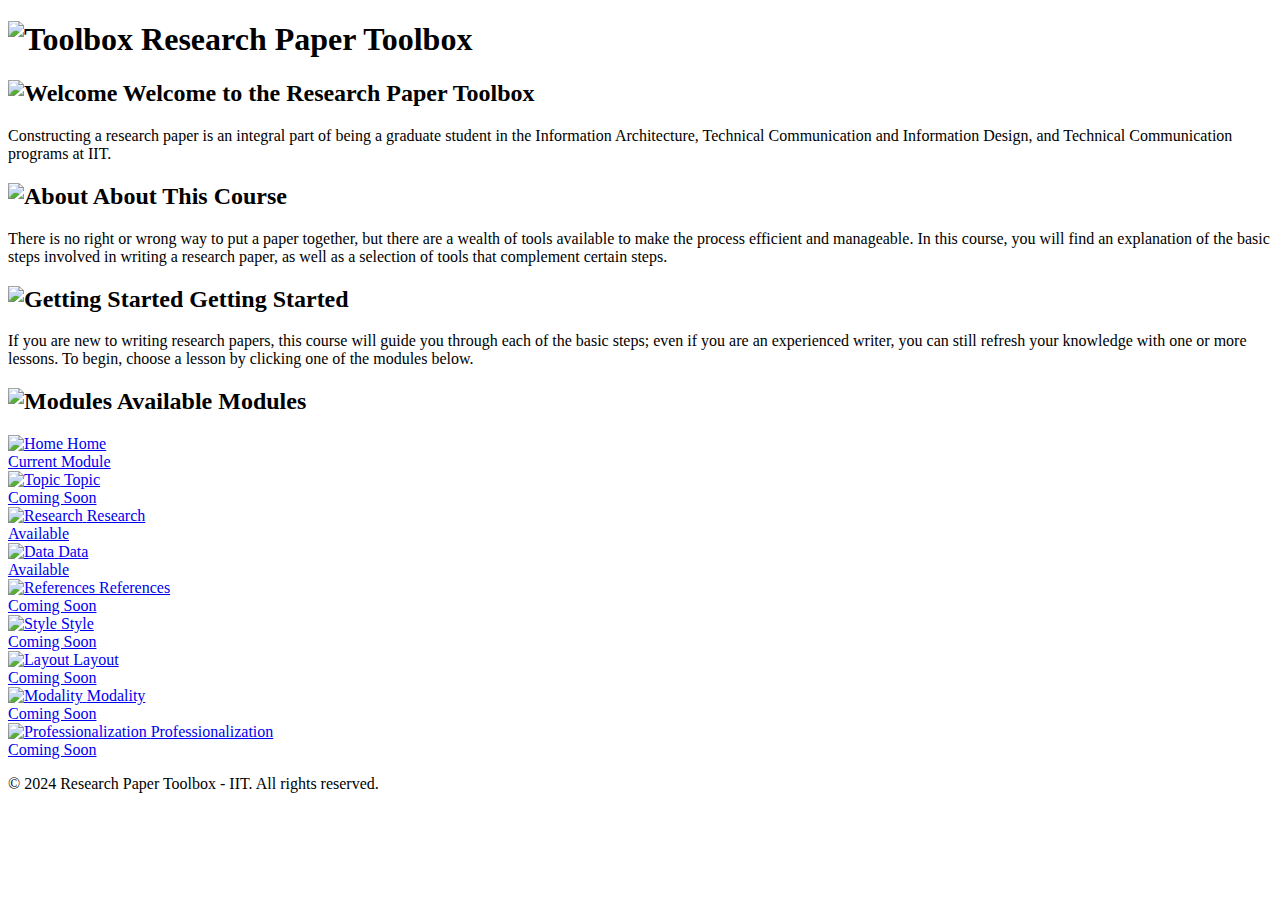
==== index.html @ af77a914 "first commit" ====
<!DOCTYPE html>
<html lang="en">
<head>
    <meta charset="UTF-8">
    <meta name="viewport" content="width=device-width, initial-scale=1.0">
    <title>Research Paper Toolbox</title>
    <link rel="stylesheet" href="styles.css">
</head>
<body>
    <div class="container">
        <header>
            <h1><img src="files/icons/wrench.gif" alt="Toolbox" class="icon"> Research Paper Toolbox</h1>
        </header>

        <div class="content">
            <div class="section-card">
                <h2><img src="files/icons/ladder.gif" alt="Welcome" class="icon"> Welcome to the Research Paper Toolbox</h2>
                <p>Constructing a research paper is an integral part of being a graduate student in the Information Architecture, Technical Communication and Information Design, and Technical Communication programs at IIT.</p>
            </div>
            
            <div class="section-card">
                <h2><img src="files/icons/shovel.gif" alt="About" class="icon"> About This Course</h2>
                <p>There is no right or wrong way to put a paper together, but there are a wealth of tools available to make the process efficient and manageable. In this course, you will find an explanation of the basic steps involved in writing a research paper, as well as a selection of tools that complement certain steps.</p>
            </div>

            <div class="section-card">
                <h2><img src="files/icons/cutter.gif" alt="Getting Started" class="icon"> Getting Started</h2>
                <p>If you are new to writing research papers, this course will guide you through each of the basic steps; even if you are an experienced writer, you can still refresh your knowledge with one or more lessons. To begin, choose a lesson by clicking one of the modules below.</p>
            </div>
        </div>

        <nav class="module-navigation">
            <h2><img src="files/icons/wrench.gif" alt="Modules" class="icon"> Available Modules</h2>
            <div class="module-grid">
                <a href="index.html" class="module-card active">
                    <img src="files/icons/home.gif" alt="Home" class="icon">
                    <span>Home</span>
                    <div class="module-status">Current Module</div>
                </a>
                <a href="topic.html" class="module-card">
                    <img src="files/icons/pencil.gif" alt="Topic" class="icon">
                    <span>Topic</span>
                    <div class="module-status">Coming Soon</div>
                </a>
                <a href="research.html" class="module-card">
                    <img src="files/icons/shovel.gif" alt="Research" class="icon">
                    <span>Research</span>
                    <div class="module-status">Available</div>
                </a>
                <a href="data.html" class="module-card">
                    <img src="files/icons/calc.gif" alt="Data" class="icon">
                    <span>Data</span>
                    <div class="module-status">Available</div>
                </a>
                <a href="references.html" class="module-card">
                    <img src="files/icons/ladder.gif" alt="References" class="icon">
                    <span>References</span>
                    <div class="module-status">Coming Soon</div>
                </a>
                <a href="style.html" class="module-card">
                    <img src="files/icons/pencil.gif" alt="Style" class="icon">
                    <span>Style</span>
                    <div class="module-status">Coming Soon</div>
                </a>
                <a href="layout.html" class="module-card">
                    <img src="files/icons/wrench.gif" alt="Layout" class="icon">
                    <span>Layout</span>
                    <div class="module-status">Coming Soon</div>
                </a>
                <a href="modality.html" class="module-card">
                    <img src="files/icons/cutter.gif" alt="Modality" class="icon">
                    <span>Modality</span>
                    <div class="module-status">Coming Soon</div>
                </a>
                <a href="professionalization.html" class="module-card">
                    <img src="files/icons/ladder.gif" alt="Professionalization" class="icon">
                    <span>Professionalization</span>
                    <div class="module-status">Coming Soon</div>
                </a>
            </div>
        </nav>

        <footer>
            <p>© 2024 Research Paper Toolbox - IIT. All rights reserved.</p>
        </footer>
    </div>
</body>
</html>
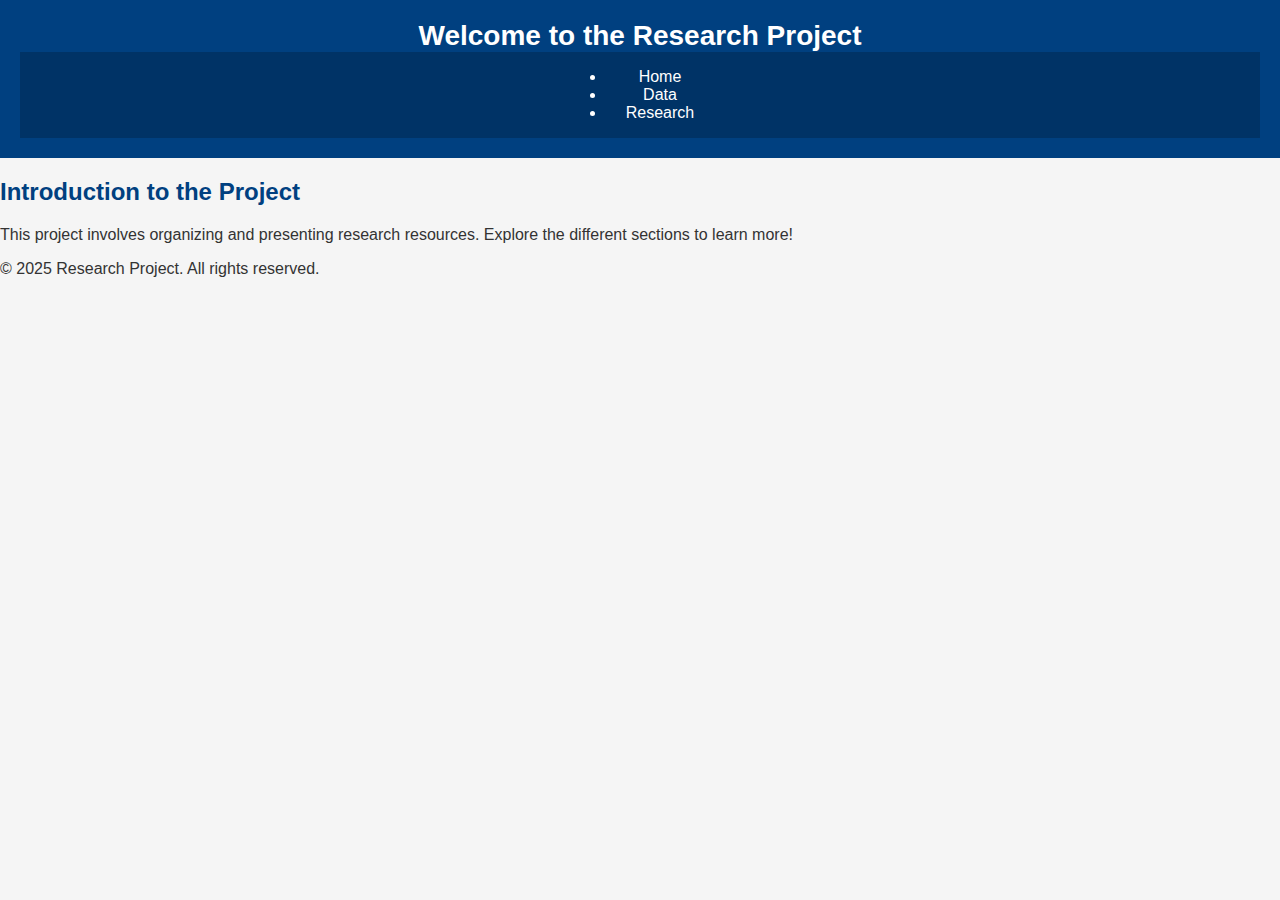
==== commit 7b8f32ce: "index.html" ====
--- a/index.html
+++ b/index.html
@@ -1,88 +1,32 @@
 <!DOCTYPE html>
-<html lang="en">
+<html lang="ko">
 <head>
     <meta charset="UTF-8">
     <meta name="viewport" content="width=device-width, initial-scale=1.0">
-    <title>Research Paper Toolbox</title>
-    <link rel="stylesheet" href="styles.css">
+    <title>Index Page</title>
+    <link rel="stylesheet" href="style.css">
 </head>
 <body>
-    <div class="container">
-        <header>
-            <h1><img src="files/icons/wrench.gif" alt="Toolbox" class="icon"> Research Paper Toolbox</h1>
-        </header>
+    <header>
+        <h1>Welcome to the Research Project</h1>
+        <nav>
+            <ul>
+                <li><a href="index.html">Home</a></li>
+                <li><a href="data.html">Data</a></li>
+                <li><a href="research.html">Research</a></li>
+            </ul>
+        </nav>
+    </header>
 
-        <div class="content">
-            <div class="section-card">
-                <h2><img src="files/icons/ladder.gif" alt="Welcome" class="icon"> Welcome to the Research Paper Toolbox</h2>
-                <p>Constructing a research paper is an integral part of being a graduate student in the Information Architecture, Technical Communication and Information Design, and Technical Communication programs at IIT.</p>
-            </div>
-            
-            <div class="section-card">
-                <h2><img src="files/icons/shovel.gif" alt="About" class="icon"> About This Course</h2>
-                <p>There is no right or wrong way to put a paper together, but there are a wealth of tools available to make the process efficient and manageable. In this course, you will find an explanation of the basic steps involved in writing a research paper, as well as a selection of tools that complement certain steps.</p>
-            </div>
+    <main>
+        <section>
+            <h2>Introduction to the Project</h2>
+            <p>This project involves organizing and presenting research resources. Explore the different sections to learn more!</p>
+        </section>
+    </main>
 
-            <div class="section-card">
-                <h2><img src="files/icons/cutter.gif" alt="Getting Started" class="icon"> Getting Started</h2>
-                <p>If you are new to writing research papers, this course will guide you through each of the basic steps; even if you are an experienced writer, you can still refresh your knowledge with one or more lessons. To begin, choose a lesson by clicking one of the modules below.</p>
-            </div>
-        </div>
-
-        <nav class="module-navigation">
-            <h2><img src="files/icons/wrench.gif" alt="Modules" class="icon"> Available Modules</h2>
-            <div class="module-grid">
-                <a href="index.html" class="module-card active">
-                    <img src="files/icons/home.gif" alt="Home" class="icon">
-                    <span>Home</span>
-                    <div class="module-status">Current Module</div>
-                </a>
-                <a href="topic.html" class="module-card">
-                    <img src="files/icons/pencil.gif" alt="Topic" class="icon">
-                    <span>Topic</span>
-                    <div class="module-status">Coming Soon</div>
-                </a>
-                <a href="research.html" class="module-card">
-                    <img src="files/icons/shovel.gif" alt="Research" class="icon">
-                    <span>Research</span>
-                    <div class="module-status">Available</div>
-                </a>
-                <a href="data.html" class="module-card">
-                    <img src="files/icons/calc.gif" alt="Data" class="icon">
-                    <span>Data</span>
-                    <div class="module-status">Available</div>
-                </a>
-                <a href="references.html" class="module-card">
-                    <img src="files/icons/ladder.gif" alt="References" class="icon">
-                    <span>References</span>
-                    <div class="module-status">Coming Soon</div>
-                </a>
-                <a href="style.html" class="module-card">
-                    <img src="files/icons/pencil.gif" alt="Style" class="icon">
-                    <span>Style</span>
-                    <div class="module-status">Coming Soon</div>
-                </a>
-                <a href="layout.html" class="module-card">
-                    <img src="files/icons/wrench.gif" alt="Layout" class="icon">
-                    <span>Layout</span>
-                    <div class="module-status">Coming Soon</div>
-                </a>
-                <a href="modality.html" class="module-card">
-                    <img src="files/icons/cutter.gif" alt="Modality" class="icon">
-                    <span>Modality</span>
-                    <div class="module-status">Coming Soon</div>
-                </a>
-                <a href="professionalization.html" class="module-card">
-                    <img src="files/icons/ladder.gif" alt="Professionalization" class="icon">
-                    <span>Professionalization</span>
-                    <div class="module-status">Coming Soon</div>
-                </a>
-            </div>
-        </nav>
-
-        <footer>
-            <p>© 2024 Research Paper Toolbox - IIT. All rights reserved.</p>
-        </footer>
-    </div>
+    <footer>
+        <p>© 2025 Research Project. All rights reserved.</p>
+    </footer>
 </body>
-</html> +</html>
--- a/style.css
+++ b/style.css
@@ -0,0 +1,98 @@
+body {
+    font-family: 'Segoe UI', sans-serif;
+    margin: 0;
+    padding: 0;
+    background-color: #f5f5f5;
+    color: #333;
+}
+
+.container {
+    max-width: 1000px;
+    margin: 0 auto;
+    padding: 20px;
+}
+
+header {
+    background-color: #004080;
+    color: white;
+    padding: 20px;
+    text-align: center;
+}
+
+header h1 {
+    margin: 0;
+    font-size: 28px;
+}
+
+nav {
+    background-color: #003366;
+    display: flex;
+    justify-content: center;
+}
+
+nav a {
+    color: white;
+    padding: 12px 20px;
+    text-decoration: none;
+}
+
+nav a:hover {
+    background-color: #002244;
+}
+
+button {
+    background-color: #004080;
+    color: white;
+    border: none;
+    padding: 10px 16px;
+    font-size: 16px;
+    cursor: pointer;
+    border-radius: 4px;
+    margin: 10px 0;
+}
+
+button:hover {
+    background-color: #003366;
+}
+
+#researchContent {
+    display: none;
+    background-color: #ffffff;
+    padding: 20px;
+    border: 1px solid #ddd;
+    margin-top: 10px;
+    border-radius: 6px;
+}
+
+table {
+    width: 100%;
+    border-collapse: collapse;
+    margin-top: 20px;
+}
+
+th, td {
+    border: 1px solid #ddd;
+    padding: 10px;
+    text-align: left;
+}
+
+th {
+    background-color: #004080;
+    color: white;
+}
+
+tr:nth-child(even) {
+    background-color: #f2f2f2;
+}
+
+h2 {
+    color: #004080;
+    margin-top: 20px;
+}
+
+img {
+    max-width: 100%;
+    height: auto;
+    display: block;
+    margin: 10px 0;
+}
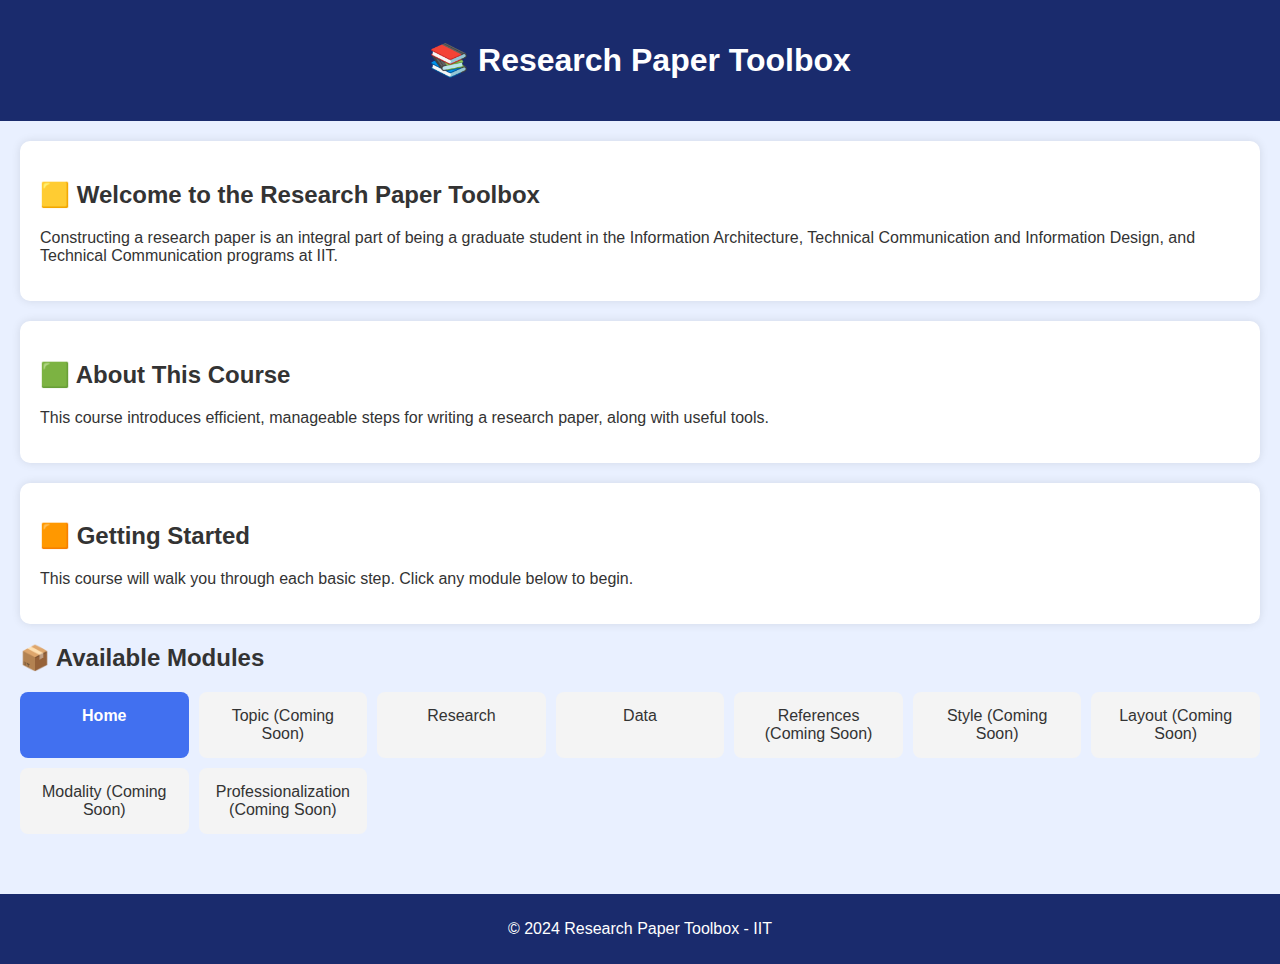
==== commit 4fd4fcb2: "index.html" ====
--- a/index.html
+++ b/index.html
@@ -1,32 +1,44 @@
-<!DOCTYPE html>
-<html lang="ko">
+<html lang="en">
 <head>
-    <meta charset="UTF-8">
-    <meta name="viewport" content="width=device-width, initial-scale=1.0">
-    <title>Index Page</title>
-    <link rel="stylesheet" href="style.css">
+  <meta charset="UTF-8">
+  <meta name="viewport" content="width=device-width, initial-scale=1.0">
+  <title>Research Paper Toolbox</title>
+  <link rel="stylesheet" href="style.css">
 </head>
 <body>
-    <header>
-        <h1>Welcome to the Research Project</h1>
-        <nav>
-            <ul>
-                <li><a href="index.html">Home</a></li>
-                <li><a href="data.html">Data</a></li>
-                <li><a href="research.html">Research</a></li>
-            </ul>
-        </nav>
-    </header>
-
-    <main>
-        <section>
-            <h2>Introduction to the Project</h2>
-            <p>This project involves organizing and presenting research resources. Explore the different sections to learn more!</p>
-        </section>
-    </main>
-
-    <footer>
-        <p>© 2025 Research Project. All rights reserved.</p>
-    </footer>
+  <header>
+    <h1>📚 Research Paper Toolbox</h1>
+  </header>
+  <main>
+    <section class="card">
+      <h2>🟨 Welcome to the Research Paper Toolbox</h2>
+      <p>Constructing a research paper is an integral part of being a graduate student in the Information Architecture, Technical Communication and Information Design, and Technical Communication programs at IIT.</p>
+    </section>
+    <section class="card">
+      <h2>🟩 About This Course</h2>
+      <p>This course introduces efficient, manageable steps for writing a research paper, along with useful tools.</p>
+    </section>
+    <section class="card">
+      <h2>🟧 Getting Started</h2>
+      <p>This course will walk you through each basic step. Click any module below to begin.</p>
+    </section>
+    <section class="modules">
+      <h2>📦 Available Modules</h2>
+      <div class="grid">
+        <a class="module active" href="index.html">Home</a>
+        <a class="module" href="#">Topic (Coming Soon)</a>
+        <a class="module" href="research.html">Research</a>
+        <a class="module" href="data.html">Data</a>
+        <a class="module" href="#">References (Coming Soon)</a>
+        <a class="module" href="#">Style (Coming Soon)</a>
+        <a class="module" href="#">Layout (Coming Soon)</a>
+        <a class="module" href="#">Modality (Coming Soon)</a>
+        <a class="module" href="#">Professionalization (Coming Soon)</a>
+      </div>
+    </section>
+  </main>
+  <footer>
+    <p>&copy; 2024 Research Paper Toolbox - IIT</p>
+  </footer>
 </body>
-</html>
+</html>--- a/style.css
+++ b/style.css
@@ -1,98 +1,54 @@
 body {
-    font-family: 'Segoe UI', sans-serif;
+    font-family: Arial, sans-serif;
     margin: 0;
     padding: 0;
-    background-color: #f5f5f5;
+    background: #e9f0ff;
     color: #333;
-}
-
-.container {
-    max-width: 1000px;
-    margin: 0 auto;
-    padding: 20px;
-}
-
-header {
-    background-color: #004080;
+  }
+  header {
+    background: #1a2b6d;
     color: white;
     padding: 20px;
     text-align: center;
-}
-
-header h1 {
-    margin: 0;
-    font-size: 28px;
-}
-
-nav {
-    background-color: #003366;
-    display: flex;
-    justify-content: center;
-}
-
-nav a {
+  }
+  main {
+    padding: 20px;
+  }
+  .card {
+    background: white;
+    margin-bottom: 20px;
+    padding: 20px;
+    border-radius: 10px;
+    box-shadow: 0 0 10px rgba(0,0,0,0.1);
+  }
+  .modules .grid {
+    display: grid;
+    grid-template-columns: repeat(auto-fit, minmax(160px, 1fr));
+    gap: 10px;
+    margin-top: 10px;
+  }
+  .module {
+    background: #f4f4f4;
+    padding: 15px;
+    text-align: center;
+    border-radius: 8px;
+    text-decoration: none;
+    color: #333;
+    transition: 0.3s;
+  }
+  .module:hover {
+    background: #dce6ff;
+  }
+  .module.active {
+    background: #4170f0;
     color: white;
-    padding: 12px 20px;
-    text-decoration: none;
-}
-
-nav a:hover {
-    background-color: #002244;
-}
-
-button {
-    background-color: #004080;
+    font-weight: bold;
+  }
+  footer {
+    background: #1a2b6d;
     color: white;
-    border: none;
-    padding: 10px 16px;
-    font-size: 16px;
-    cursor: pointer;
-    border-radius: 4px;
-    margin: 10px 0;
-}
-
-button:hover {
-    background-color: #003366;
-}
-
-#researchContent {
-    display: none;
-    background-color: #ffffff;
-    padding: 20px;
-    border: 1px solid #ddd;
-    margin-top: 10px;
-    border-radius: 6px;
-}
-
-table {
-    width: 100%;
-    border-collapse: collapse;
-    margin-top: 20px;
-}
-
-th, td {
-    border: 1px solid #ddd;
+    text-align: center;
     padding: 10px;
-    text-align: left;
-}
-
-th {
-    background-color: #004080;
-    color: white;
-}
-
-tr:nth-child(even) {
-    background-color: #f2f2f2;
-}
-
-h2 {
-    color: #004080;
-    margin-top: 20px;
-}
-
-img {
-    max-width: 100%;
-    height: auto;
-    display: block;
-    margin: 10px 0;
-}
+    margin-top: 40px;
+  }
+  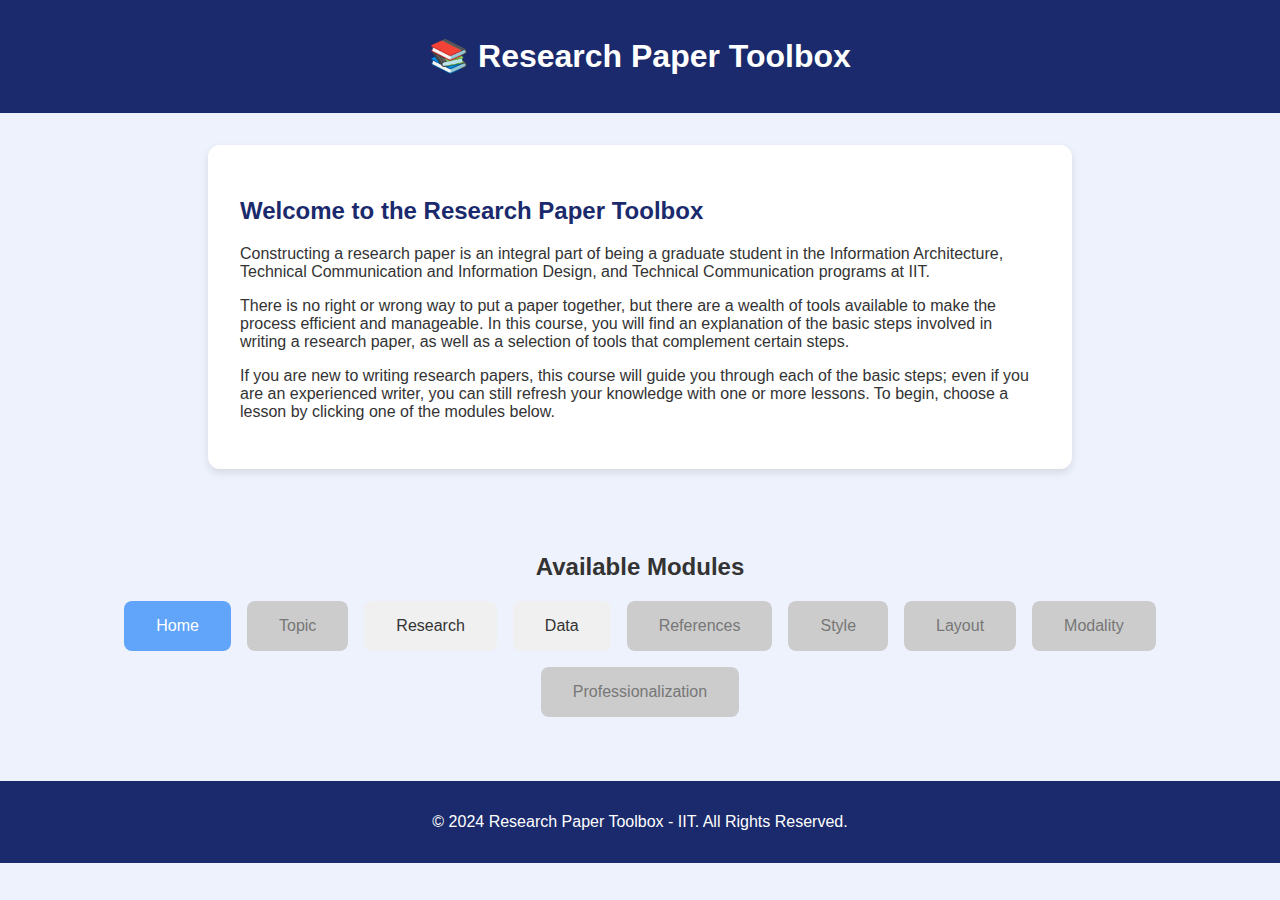
==== commit d5a46b1b: "index.html" ====
--- a/index.html
+++ b/index.html
@@ -1,44 +1,46 @@
+<!DOCTYPE html>
 <html lang="en">
 <head>
-  <meta charset="UTF-8">
-  <meta name="viewport" content="width=device-width, initial-scale=1.0">
+  <meta charset="UTF-8" />
+  <meta name="viewport" content="width=device-width, initial-scale=1.0"/>
   <title>Research Paper Toolbox</title>
-  <link rel="stylesheet" href="style.css">
+  <link rel="stylesheet" href="style.css" />
 </head>
 <body>
   <header>
     <h1>📚 Research Paper Toolbox</h1>
   </header>
-  <main>
-    <section class="card">
-      <h2>🟨 Welcome to the Research Paper Toolbox</h2>
-      <p>Constructing a research paper is an integral part of being a graduate student in the Information Architecture, Technical Communication and Information Design, and Technical Communication programs at IIT.</p>
-    </section>
-    <section class="card">
-      <h2>🟩 About This Course</h2>
-      <p>This course introduces efficient, manageable steps for writing a research paper, along with useful tools.</p>
-    </section>
-    <section class="card">
-      <h2>🟧 Getting Started</h2>
-      <p>This course will walk you through each basic step. Click any module below to begin.</p>
-    </section>
-    <section class="modules">
-      <h2>📦 Available Modules</h2>
-      <div class="grid">
-        <a class="module active" href="index.html">Home</a>
-        <a class="module" href="#">Topic (Coming Soon)</a>
-        <a class="module" href="research.html">Research</a>
-        <a class="module" href="data.html">Data</a>
-        <a class="module" href="#">References (Coming Soon)</a>
-        <a class="module" href="#">Style (Coming Soon)</a>
-        <a class="module" href="#">Layout (Coming Soon)</a>
-        <a class="module" href="#">Modality (Coming Soon)</a>
-        <a class="module" href="#">Professionalization (Coming Soon)</a>
-      </div>
-    </section>
-  </main>
+
+  <section class="intro">
+    <h2>Welcome to the Research Paper Toolbox</h2>
+    <p>
+      Constructing a research paper is an integral part of being a graduate student in the Information Architecture, Technical Communication and Information Design, and Technical Communication programs at IIT.
+    </p>
+    <p>
+      There is no right or wrong way to put a paper together, but there are a wealth of tools available to make the process efficient and manageable. In this course, you will find an explanation of the basic steps involved in writing a research paper, as well as a selection of tools that complement certain steps.
+    </p>
+    <p>
+      If you are new to writing research papers, this course will guide you through each of the basic steps; even if you are an experienced writer, you can still refresh your knowledge with one or more lessons. To begin, choose a lesson by clicking one of the modules below.
+    </p>
+  </section>
+
+  <section class="modules">
+    <h2>Available Modules</h2>
+    <div class="module-grid">
+      <a href="index.html" class="module active">Home</a>
+      <a href="topic.html" class="module disabled">Topic</a>
+      <a href="research.html" class="module">Research</a>
+      <a href="data.html" class="module">Data</a>
+      <a class="module disabled">References</a>
+      <a class="module disabled">Style</a>
+      <a class="module disabled">Layout</a>
+      <a class="module disabled">Modality</a>
+      <a class="module disabled">Professionalization</a>
+    </div>
+  </section>
+
   <footer>
-    <p>&copy; 2024 Research Paper Toolbox - IIT</p>
+    <p>&copy; 2024 Research Paper Toolbox - IIT. All Rights Reserved.</p>
   </footer>
 </body>
-</html>+</html>
--- a/style.css
+++ b/style.css
@@ -1,54 +1,72 @@
 body {
     font-family: Arial, sans-serif;
+    background-color: #eef2fc;
     margin: 0;
     padding: 0;
-    background: #e9f0ff;
     color: #333;
   }
+  
   header {
-    background: #1a2b6d;
+    background-color: #1a2a6c;
     color: white;
-    padding: 20px;
+    padding: 1rem;
     text-align: center;
   }
-  main {
-    padding: 20px;
+  
+  .intro {
+    background: white;
+    max-width: 800px;
+    margin: 2rem auto;
+    padding: 2rem;
+    border-radius: 12px;
+    box-shadow: 0 4px 8px rgba(0,0,0,0.1);
   }
-  .card {
-    background: white;
-    margin-bottom: 20px;
-    padding: 20px;
-    border-radius: 10px;
-    box-shadow: 0 0 10px rgba(0,0,0,0.1);
+  
+  .intro h2 {
+    color: #1a2a6c;
   }
-  .modules .grid {
-    display: grid;
-    grid-template-columns: repeat(auto-fit, minmax(160px, 1fr));
-    gap: 10px;
-    margin-top: 10px;
+  
+  .modules {
+    text-align: center;
+    padding: 2rem;
   }
+  
+  .module-grid {
+    display: flex;
+    flex-wrap: wrap;
+    justify-content: center;
+    gap: 1rem;
+  }
+  
   .module {
-    background: #f4f4f4;
-    padding: 15px;
-    text-align: center;
+    padding: 1rem 2rem;
     border-radius: 8px;
     text-decoration: none;
+    background-color: #f0f0f0;
     color: #333;
-    transition: 0.3s;
+    transition: background 0.2s;
   }
+  
   .module:hover {
-    background: #dce6ff;
+    background-color: #dbeafe;
   }
+  
   .module.active {
-    background: #4170f0;
+    background-color: #60a5fa;
     color: white;
-    font-weight: bold;
   }
+  
+  .module.disabled {
+    pointer-events: none;
+    background-color: #ccc;
+    color: #777;
+  }
+  
   footer {
-    background: #1a2b6d;
+    text-align: center;
+    background-color: #1a2a6c;
     color: white;
-    text-align: center;
-    padding: 10px;
-    margin-top: 40px;
+    padding: 1rem;
+    margin-top: 2rem;
   }
   